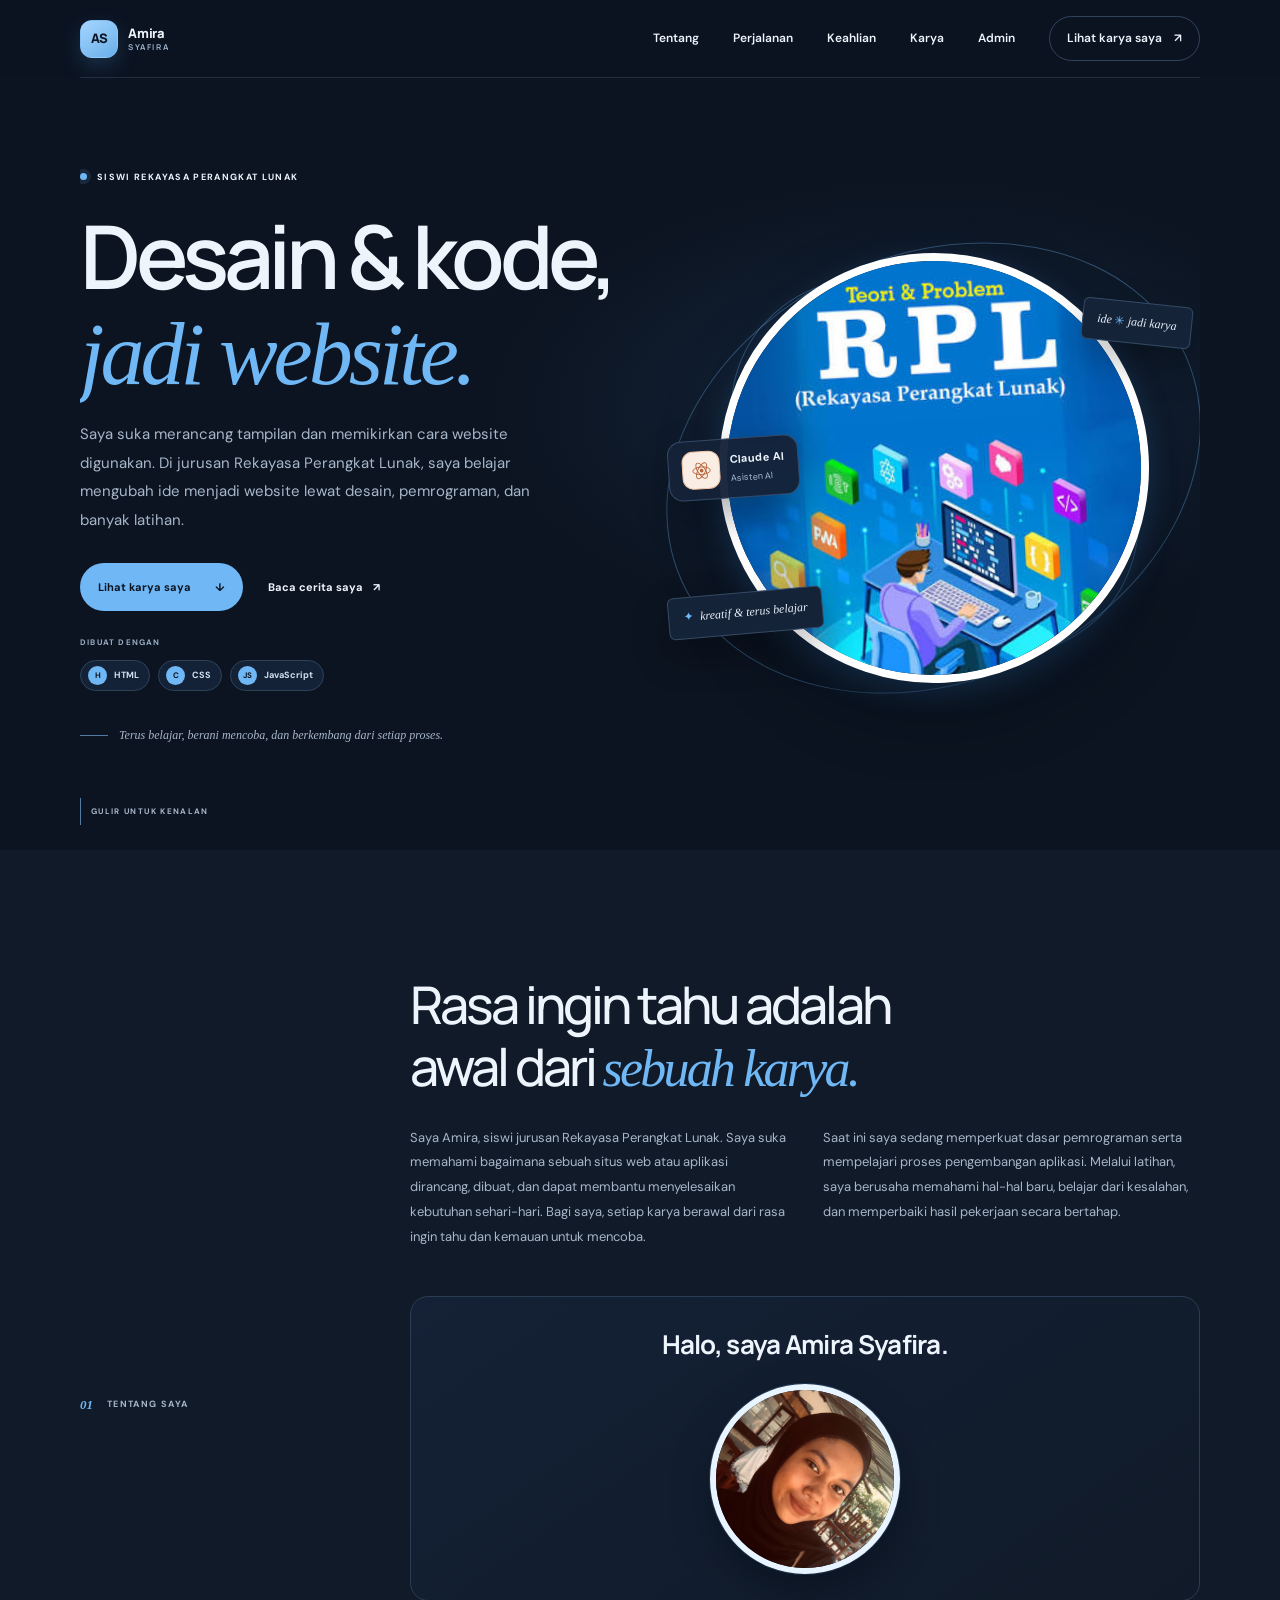
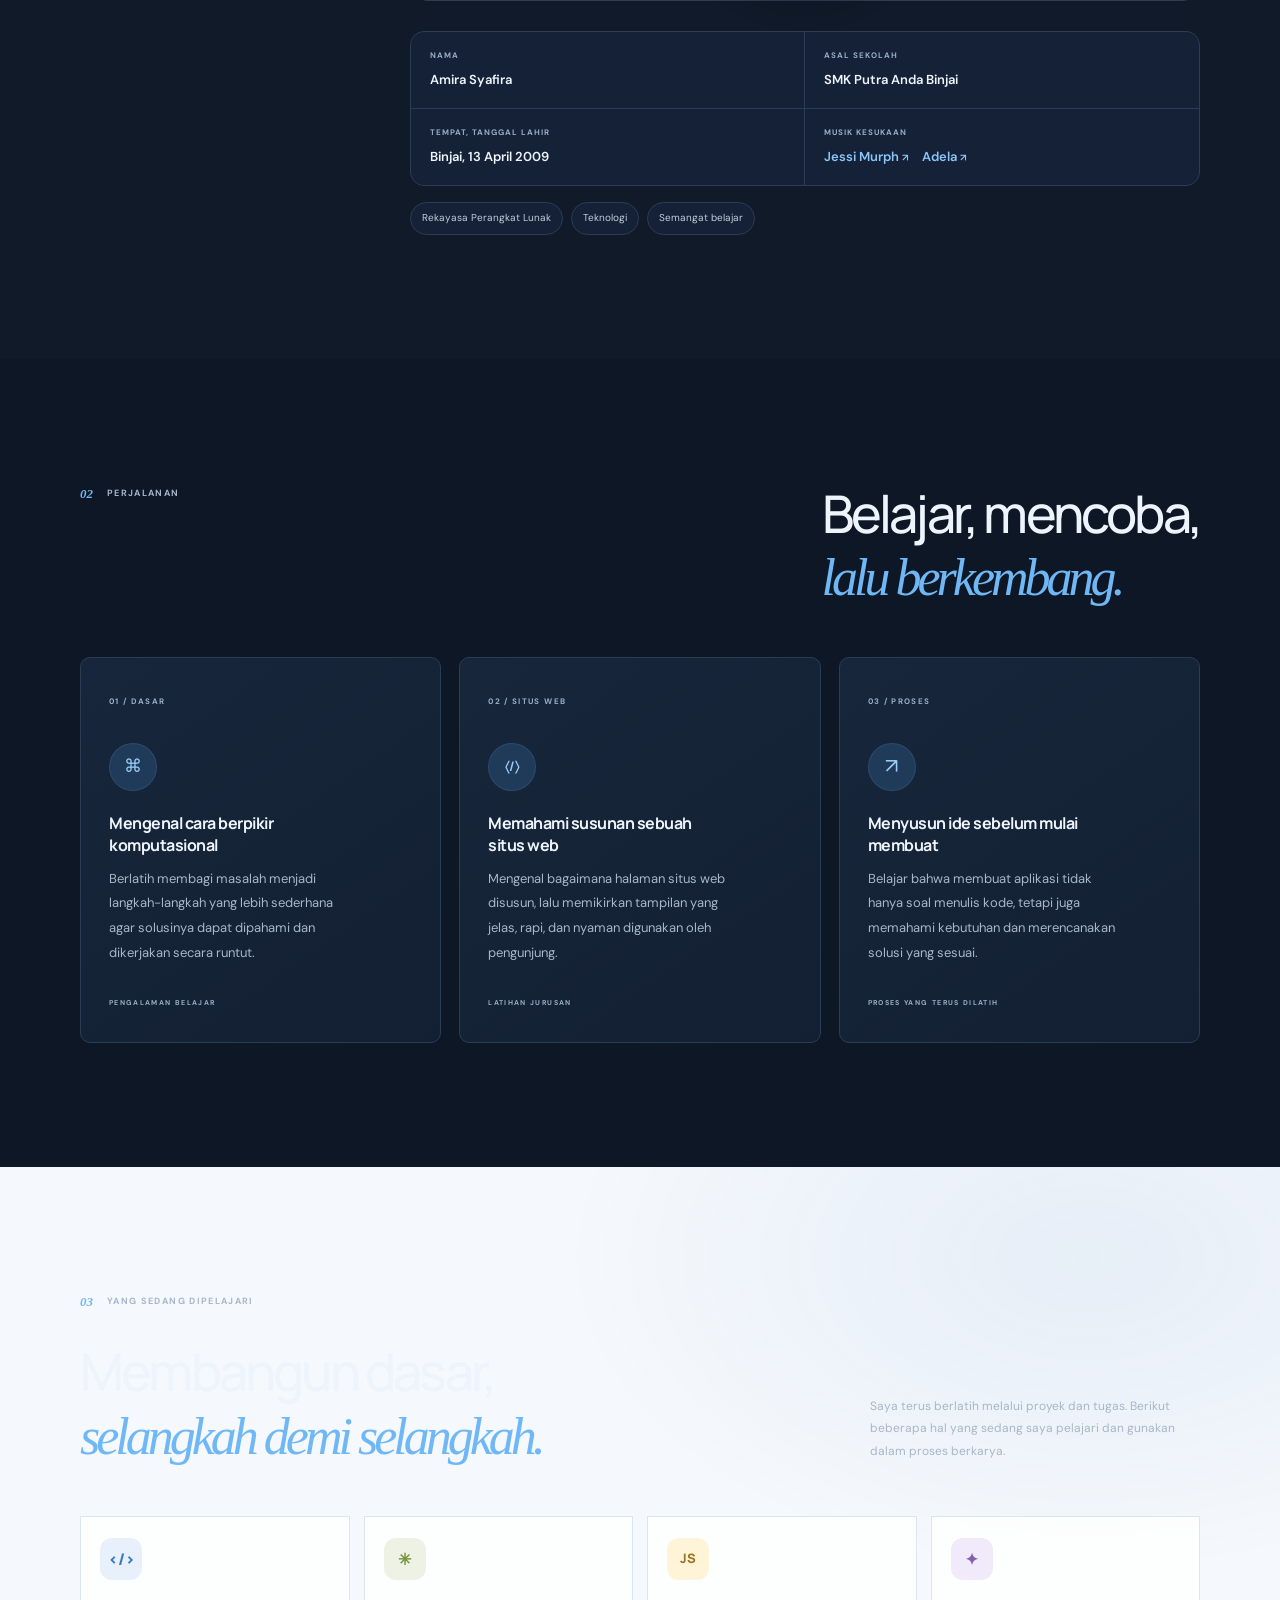
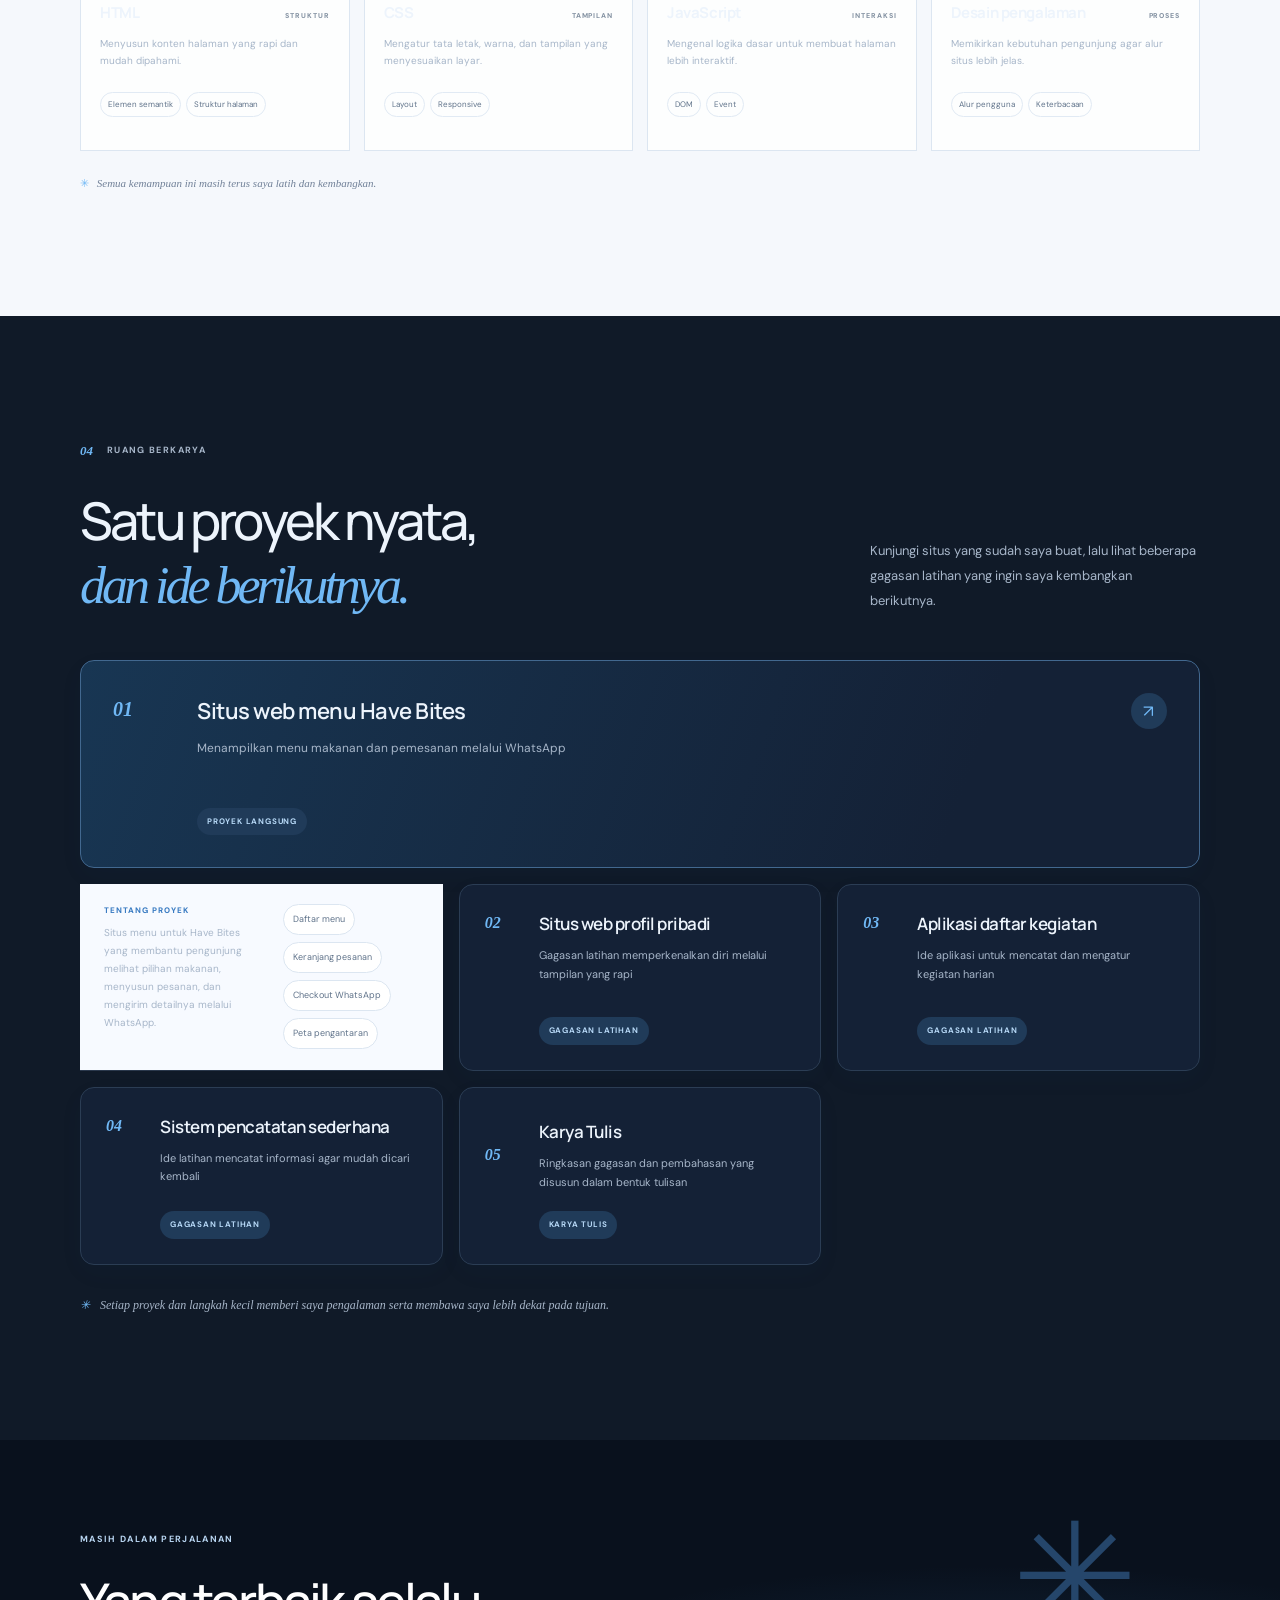
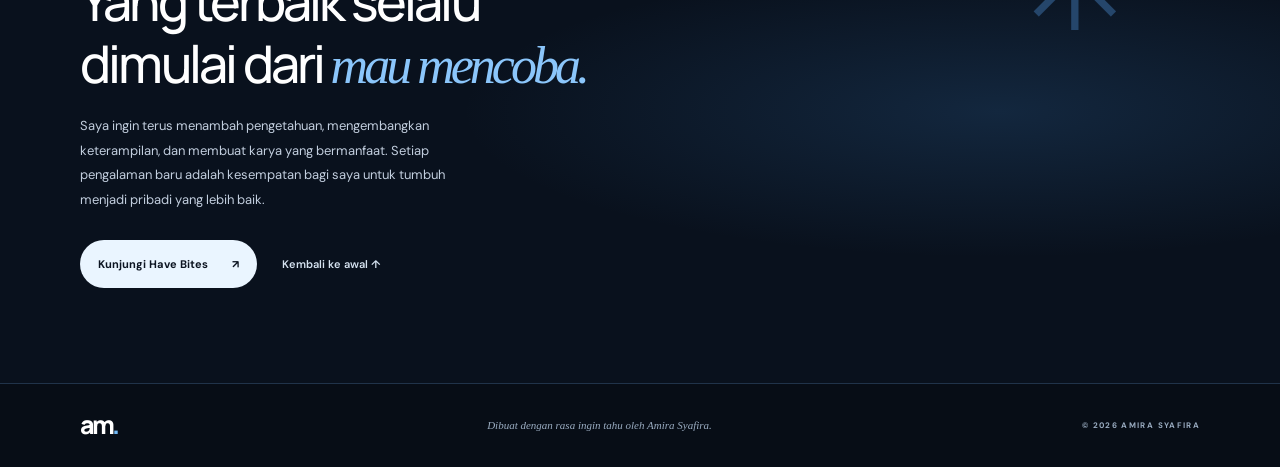
==== portopolio mirea/index.html @ 89eee774 "Add files via upload" ====
<!doctype html>
<html lang="id">
  <head>
    <meta charset="UTF-8" />
    <meta name="viewport" content="width=device-width, initial-scale=1.0" />
    <meta
      name="description"
      content="Portofolio Amira Syafira, siswi Rekayasa Perangkat Lunak yang tertarik mempelajari pembuatan situs web dan aplikasi."
    />
    <title>Amira Syafira — Portofolio RPL</title>
    <link rel="preconnect" href="https://fonts.googleapis.com" />
    <link rel="preconnect" href="https://fonts.gstatic.com" crossorigin />
    <link
      href="https://fonts.googleapis.com/css2?family=DM+Sans:wght@400;500;600;700&family=Manrope:wght@400;500;600;700;800&display=swap"
      rel="stylesheet"
    />
    <link rel="stylesheet" href="style.css" />
    <script src="script.js" defer></script>
  </head>
  <body>
    <a class="skip-link" href="#konten">Lewati ke konten utama</a>
    <header class="site-header">
      <nav class="nav container" aria-label="Navigasi utama">
        <a class="brand" href="#beranda" aria-label="Amira Syafira, kembali ke beranda">
          <span class="brand-mark" aria-hidden="true">AS</span>
          <span class="brand-copy">
            <strong>Amira</strong>
            <small>SYAFIRA</small>
          </span>
        </a>
        <button
          class="menu-toggle"
          type="button"
          aria-label="Buka menu"
          aria-expanded="false"
          aria-controls="nav-links"
        >
          <span></span>
          <span></span>
        </button>
        <div class="nav-links" id="nav-links">
          <a href="#tentang">Tentang</a>
          <a href="#perjalanan">Perjalanan</a>
          <a href="#keahlian">Keahlian</a>
          <a href="#karya">Karya</a>
          <a href="login.html">Admin</a>
          <a class="nav-cta" href="#karya">Lihat karya saya <span>↗</span></a>
        </div>
      </nav>
    </header>

    <main id="konten">
      <section class="hero container" id="beranda">
        <div class="hero-copy">
          <p class="eyebrow"><span class="status-dot"></span> SISWI REKAYASA PERANGKAT LUNAK</p>
          <h1>Desain &amp; kode,<br /><span>jadi website.</span></h1>
          <p class="hero-description">
            Saya suka merancang tampilan dan memikirkan cara website digunakan.
            Di jurusan Rekayasa Perangkat Lunak, saya belajar mengubah ide
            menjadi website lewat desain, pemrograman, dan banyak latihan.
          </p>
          <div class="hero-actions">
            <a class="button button-dark" href="#karya">Lihat karya saya <span>↓</span></a>
            <a class="text-link" href="#tentang">Baca cerita saya <span>↗</span></a>
          </div>
          <div class="tech-stack" aria-label="Teknologi yang digunakan pada portofolio ini">
            <span class="stack-label">DIBUAT DENGAN</span>
            <span class="tech-chip"><b>H</b> HTML</span>
            <span class="tech-chip"><b>C</b> CSS</span>
            <span class="tech-chip"><b>JS</b> JavaScript</span>
          </div>
          <div class="hero-note">
            <span class="note-line"></span>
            <span>Terus belajar, berani mencoba, dan berkembang dari setiap proses.</span>
          </div>
        </div>
        <div class="hero-art">
          <div class="photo-orbit orbit-one"></div>
          <div class="photo-orbit orbit-two"></div>
          <img
            class="hero-photo"
            src="assets/portfolio-logo.jpeg"
            alt="Logo pilihan untuk ilustrasi portofolio"
            width="600"
            height="600"
            fetchpriority="high"
            decoding="async"
          />
          <div class="art-sticker sticker-top">ide <span>✳</span> jadi karya</div>
          <div class="art-sticker sticker-bottom"><span class="sparkle">✦</span> kreatif &amp; terus belajar</div>
          <div class="claude-card" role="img" aria-label="Kartu visual orisinal bertema Claude AI">
            <span class="claude-card-icon" aria-hidden="true">
              <svg viewBox="0 0 40 40" fill="none">
                <ellipse cx="20" cy="20" rx="14" ry="6" stroke="currentColor" stroke-width="1.5" />
                <ellipse cx="20" cy="20" rx="14" ry="6" stroke="currentColor" stroke-width="1.5" transform="rotate(60 20 20)" />
                <ellipse cx="20" cy="20" rx="14" ry="6" stroke="currentColor" stroke-width="1.5" transform="rotate(120 20 20)" />
                <circle cx="20" cy="20" r="3" fill="currentColor" />
              </svg>
            </span>
            <span class="claude-card-copy">
              <strong>Claude AI</strong>
              <small>Asisten AI</small>
            </span>
          </div>
        </div>
        <a class="scroll-hint" href="#tentang"><span></span> GULIR UNTUK KENALAN</a>
      </section>

      <section class="about section" id="tentang">
        <div class="container about-grid">
          <div class="section-label">
            <span class="section-number">01</span>
            <span>TENTANG SAYA</span>
          </div>
          <div class="about-content">
            <h2>Rasa ingin tahu adalah<br />awal dari <span>sebuah karya.</span></h2>
            <div class="about-columns">
              <p>
                Saya Amira, siswi jurusan Rekayasa Perangkat Lunak. Saya suka
                memahami bagaimana sebuah situs web atau aplikasi dirancang,
                dibuat, dan dapat membantu menyelesaikan kebutuhan sehari-hari.
                Bagi saya, setiap karya berawal dari rasa ingin tahu dan
                kemauan untuk mencoba.
              </p>
              <p>
                Saat ini saya sedang memperkuat dasar pemrograman serta
                mempelajari proses pengembangan aplikasi. Melalui latihan,
                saya berusaha memahami hal-hal baru, belajar dari kesalahan,
                dan memperbaiki hasil pekerjaan secara bertahap.
              </p>
            </div>
            <div class="profile-portrait">
              <p class="profile-greeting">Halo, saya Amira Syafira.</p>
              <img
                class="profile-photo"
                src="assets/amira-photo.jpeg"
                alt="Foto Amira Syafira"
                width="240"
                height="240"
                loading="lazy"
                decoding="async"
              />
            </div>
            <dl class="profile-details" aria-label="Informasi pribadi">
              <div class="profile-detail">
                <dt>Nama</dt>
                <dd>Amira Syafira</dd>
              </div>
              <div class="profile-detail">
                <dt>Asal sekolah</dt>
                <dd>SMK Putra Anda Binjai</dd>
              </div>
              <div class="profile-detail">
                <dt>Tempat, tanggal lahir</dt>
                <dd>Binjai, 13 April 2009</dd>
              </div>
              <div class="profile-detail">
                <dt>Musik kesukaan</dt>
                <dd class="favorite-artists">
                  <a href="https://open.spotify.com/search/Jessi%20Murph" target="_blank" rel="noopener noreferrer">Jessi Murph <span>↗</span></a>
                  <a href="https://open.spotify.com/search/Adela" target="_blank" rel="noopener noreferrer">Adela <span>↗</span></a>
                </dd>
              </div>
            </dl>
            <div class="about-tags">
              <span>Rekayasa Perangkat Lunak</span><span>Teknologi</span><span>Semangat belajar</span>
            </div>
          </div>
        </div>
      </section>

      <section class="journey section" id="perjalanan">
        <div class="container">
          <div class="section-heading">
            <div class="section-label">
              <span class="section-number">02</span>
              <span>PERJALANAN</span>
            </div>
            <h2>Belajar, mencoba,<br /><span>lalu berkembang.</span></h2>
          </div>
          <div class="journey-grid">
            <article class="journey-card">
              <span class="card-index">01 / DASAR</span>
              <div class="journey-icon">⌘</div>
              <h3>Mengenal cara berpikir komputasional</h3>
              <p>
                Berlatih membagi masalah menjadi langkah-langkah yang lebih
                sederhana agar solusinya dapat dipahami dan dikerjakan secara
                runtut.
              </p>
              <span class="card-caption">PENGALAMAN BELAJAR</span>
            </article>
            <article class="journey-card">
              <span class="card-index">02 / SITUS WEB</span>
              <div class="journey-icon icon-web">〈/〉</div>
              <h3>Memahami susunan sebuah situs web</h3>
              <p>
                Mengenal bagaimana halaman situs web disusun, lalu memikirkan
                tampilan yang jelas, rapi, dan nyaman digunakan oleh pengunjung.
              </p>
              <span class="card-caption">LATIHAN JURUSAN</span>
            </article>
            <article class="journey-card">
              <span class="card-index">03 / PROSES</span>
              <div class="journey-icon icon-process">↗</div>
              <h3>Menyusun ide sebelum mulai membuat</h3>
              <p>
                Belajar bahwa membuat aplikasi tidak hanya soal menulis kode,
                tetapi juga memahami kebutuhan dan merencanakan solusi yang
                sesuai.
              </p>
              <span class="card-caption">PROSES YANG TERUS DILATIH</span>
            </article>
          </div>
        </div>
      </section>

      <section class="skills section" id="keahlian">
        <div class="container">
          <div class="section-heading skills-heading">
            <div>
              <div class="section-label">
                <span class="section-number">03</span>
                <span>YANG SEDANG DIPELAJARI</span>
              </div>
              <h2>Membangun dasar,<br /><span>selangkah demi selangkah.</span></h2>
            </div>
            <p class="skills-intro">
              Saya terus berlatih melalui proyek dan tugas. Berikut beberapa
              hal yang sedang saya pelajari dan gunakan dalam proses berkarya.
            </p>
          </div>
          <div class="skills-grid">
            <article class="skill-card">
              <span class="skill-icon" aria-hidden="true">&lt;/&gt;</span>
              <div class="skill-card-head"><h3>HTML</h3><span>STRUKTUR</span></div>
              <p>Menyusun konten halaman yang rapi dan mudah dipahami.</p>
              <div class="skill-tags"><span>Elemen semantik</span><span>Struktur halaman</span></div>
            </article>
            <article class="skill-card">
              <span class="skill-icon skill-icon-style" aria-hidden="true">✳</span>
              <div class="skill-card-head"><h3>CSS</h3><span>TAMPILAN</span></div>
              <p>Mengatur tata letak, warna, dan tampilan yang menyesuaikan layar.</p>
              <div class="skill-tags"><span>Layout</span><span>Responsive</span></div>
            </article>
            <article class="skill-card">
              <span class="skill-icon skill-icon-js" aria-hidden="true">JS</span>
              <div class="skill-card-head"><h3>JavaScript</h3><span>INTERAKSI</span></div>
              <p>Mengenal logika dasar untuk membuat halaman lebih interaktif.</p>
              <div class="skill-tags"><span>DOM</span><span>Event</span></div>
            </article>
            <article class="skill-card">
              <span class="skill-icon skill-icon-idea" aria-hidden="true">✦</span>
              <div class="skill-card-head"><h3>Desain pengalaman</h3><span>PROSES</span></div>
              <p>Memikirkan kebutuhan pengunjung agar alur situs lebih jelas.</p>
              <div class="skill-tags"><span>Alur pengguna</span><span>Keterbacaan</span></div>
            </article>
          </div>
          <p class="skills-note"><span aria-hidden="true">✳</span> Semua kemampuan ini masih terus saya latih dan kembangkan.</p>
        </div>
      </section>

      <section class="work section" id="karya">
        <div class="container">
          <div class="work-heading">
            <div>
              <div class="section-label">
                <span class="section-number">04</span>
                <span>RUANG BERKARYA</span>
              </div>
              <h2>Satu proyek nyata,<br /><span>dan ide berikutnya.</span></h2>
            </div>
            <p>
              Kunjungi situs yang sudah saya buat, lalu lihat beberapa gagasan
              latihan yang ingin saya kembangkan berikutnya.
            </p>
          </div>
          <div class="project-list">
            <a
              class="project-row project-row-featured"
              href="https://makanan-4qh.pages.dev/"
              target="_blank"
              rel="noopener noreferrer"
              aria-label="Kunjungi situs web menu Have Bites"
            >
              <span class="project-number">01</span>
              <div class="project-name">
                <h3>Situs web menu Have Bites</h3>
                <p>Menampilkan menu makanan dan pemesanan melalui WhatsApp</p>
              </div>
              <span class="project-type">PROYEK LANGSUNG</span>
              <span class="project-arrow" aria-hidden="true">↗</span>
            </a>
            <div class="project-details">
              <div>
                <p class="project-details-label">TENTANG PROYEK</p>
                <p>Situs menu untuk Have Bites yang membantu pengunjung melihat pilihan makanan, menyusun pesanan, dan mengirim detailnya melalui WhatsApp.</p>
              </div>
              <div class="project-features" aria-label="Fitur proyek">
                <span>Daftar menu</span><span>Keranjang pesanan</span><span>Checkout WhatsApp</span><span>Peta pengantaran</span>
              </div>
            </div>
            <article class="project-row">
              <span class="project-number">02</span>
              <div class="project-name">
                <h3>Situs web profil pribadi</h3>
                <p>Gagasan latihan memperkenalkan diri melalui tampilan yang rapi</p>
              </div>
              <span class="project-type">GAGASAN LATIHAN</span>
              <span class="project-arrow" aria-hidden="true"></span>
            </article>
            <article class="project-row">
              <span class="project-number">03</span>
              <div class="project-name">
                <h3>Aplikasi daftar kegiatan</h3>
                <p>Ide aplikasi untuk mencatat dan mengatur kegiatan harian</p>
              </div>
              <span class="project-type">GAGASAN LATIHAN</span>
              <span class="project-arrow" aria-hidden="true"></span>
            </article>
            <article class="project-row">
              <span class="project-number">04</span>
              <div class="project-name">
                <h3>Sistem pencatatan sederhana</h3>
                <p>Ide latihan mencatat informasi agar mudah dicari kembali</p>
              </div>
              <span class="project-type">GAGASAN LATIHAN</span>
              <span class="project-arrow" aria-hidden="true"></span>
            </article>
            <article class="project-row karya-tulis-row" id="karya-tulis">
              <span class="project-number">05</span>
              <div class="project-name">
                <h3>Karya Tulis</h3>
                <p id="karya-tulis-summary">Ringkasan gagasan dan pembahasan yang disusun dalam bentuk tulisan</p>
              </div>
              <span class="project-type">KARYA TULIS</span>
              <button class="project-arrow karya-tulis-open" type="button" aria-label="Baca karya tulis">↗</button>
            </article>
          </div>
          <p class="work-footnote"><span>✳</span> Setiap proyek dan langkah kecil memberi saya pengalaman serta membawa saya lebih dekat pada tujuan.</p>
        </div>
      </section>

      <section class="closing">
        <div class="container closing-content">
          <p class="eyebrow">MASIH DALAM PERJALANAN</p>
          <h2>Yang terbaik selalu<br />dimulai dari <span>mau mencoba.</span></h2>
          <p>
            Saya ingin terus menambah pengetahuan, mengembangkan keterampilan,
            dan membuat karya yang bermanfaat. Setiap pengalaman baru adalah
            kesempatan bagi saya untuk tumbuh menjadi pribadi yang lebih baik.
          </p>
          <div class="closing-actions">
            <a
              class="button button-light"
              href="https://makanan-4qh.pages.dev/"
              target="_blank"
              rel="noopener noreferrer"
            >Kunjungi Have Bites <span>↗</span></a>
            <a class="closing-top-link" href="#beranda">Kembali ke awal ↑</a>
          </div>
          <div class="closing-decoration">✳</div>
        </div>
      </section>
    </main>

    <footer class="footer">
      <div class="container footer-content">
        <a class="brand" href="#beranda">am<span>.</span></a>
        <p>Dibuat dengan rasa ingin tahu oleh Amira Syafira.</p>
        <span>© <span id="year"></span> AMIRA SYAFIRA</span>
      </div>
    </footer>
    <dialog class="writing-public-dialog" id="writing-public-dialog">
      <article class="writing-public-content">
        <button type="button" class="writing-public-close" id="writing-public-close" aria-label="Tutup">×</button>
        <p class="eyebrow">KARYA TULIS</p>
        <h2 id="writing-public-title">Karya Tulis</h2>
        <div id="writing-public-body"></div>
      </article>
    </dialog>
  </body>
</html>
---- portopolio mirea/style.css ----
:root {
  color-scheme: light;
  --ink: #17263d;
  --muted: #64758c;
  --paper: #f7faff;
  --white: #ffffff;
  --blue: #397bc2;
  --line: #dce6f1;
  --serif: Georgia, "Times New Roman", serif;
  --sans: "DM Sans", sans-serif;
  --display: "Manrope", sans-serif;
}

* {
  box-sizing: border-box;
}

html {
  scroll-behavior: smooth;
}

body {
  margin: 0;
  color: var(--ink);
  background: var(--paper);
  font-family: var(--sans);
  -webkit-font-smoothing: antialiased;
}

a {
  color: inherit;
  text-decoration: none;
}

.container {
  width: min(1120px, calc(100% - 64px));
  margin: 0 auto;
}

.site-header {
  position: absolute;
  z-index: 5;
  top: 0;
  right: 0;
  left: 0;
}

.nav {
  display: flex;
  height: 88px;
  align-items: center;
  justify-content: space-between;
  border-bottom: 1px solid rgb(32 35 31 / 9%);
}

.brand {
  font-family: var(--display);
  font-size: 30px;
  font-weight: 800;
  letter-spacing: -3px;
}

.brand span {
  color: #7a9e33;
}

.nav-links {
  display: flex;
  align-items: center;
  gap: 38px;
  font-size: 12px;
  font-weight: 600;
}

.nav-links > a:not(.nav-cta) {
  transition: color 180ms ease;
}

.nav-links > a:not(.nav-cta):hover,
.text-link:hover {
  color: #688a28;
}

.nav-cta {
  padding: 12px 17px;
  border: 1px solid #d9dcd4;
  border-radius: 3px;
}

.nav-cta span {
  margin-left: 9px;
}

.menu-toggle {
  display: none;
}

.hero {
  position: relative;
  display: grid;
  overflow: clip;
  min-height: 730px;
  grid-template-columns: 1.05fr 0.95fr;
  align-items: center;
  padding-top: 85px;
}

.hero-copy {
  position: relative;
  z-index: 1;
  padding: 22px 0 42px;
}

.eyebrow,
.section-label,
.card-index,
.card-caption,
.project-number,
.project-type,
.scroll-hint,
.footer-content > span {
  font-size: 9px;
  font-weight: 700;
  letter-spacing: 1.35px;
}

.eyebrow {
  display: flex;
  align-items: center;
  gap: 10px;
}

.status-dot {
  width: 7px;
  height: 7px;
  border-radius: 50%;
  background: #81a53e;
  box-shadow: 0 0 0 4px #e8efd9;
}

h1,
h2,
h3,
p {
  margin-top: 0;
}

.hero h1 {
  margin: 24px 0 18px;
  font-family: var(--display);
  font-size: clamp(52px, 6.7vw, 84px);
  font-weight: 600;
  letter-spacing: -6px;
  line-height: 1.04;
}

.hero h1 span,
.section-heading h2 span,
.work-heading h2 span,
.closing h2 span {
  color: #809e42;
  font-family: var(--serif);
  font-weight: 400;
  font-style: italic;
  letter-spacing: -4px;
}

.hero-description {
  max-width: 430px;
  color: var(--muted);
  font-size: 14px;
  line-height: 1.9;
}

.hero-actions {
  display: flex;
  align-items: center;
  gap: 25px;
  margin-top: 29px;
}

.button {
  display: inline-flex;
  min-height: 48px;
  align-items: center;
  justify-content: center;
  gap: 24px;
  padding: 0 18px;
  border-radius: 3px;
  font-size: 11px;
  font-weight: 700;
  transition: transform 180ms ease, background 180ms ease;
}

.button:hover {
  transform: translateY(-2px);
}

.button-dark {
  color: var(--white);
  background: var(--ink);
}

.button-dark:hover {
  background: #3b4431;
}

.text-link {
  font-size: 11px;
  font-weight: 700;
  transition: color 180ms ease;
}

.text-link span {
  margin-left: 7px;
}

.hero-note {
  display: flex;
  align-items: center;
  gap: 11px;
  margin-top: 64px;
  color: #83877e;
  font-family: var(--serif);
  font-size: 12px;
  font-style: italic;
}

.note-line {
  width: 28px;
  height: 1px;
  background: #a7b67c;
}

.hero-art {
  position: relative;
  display: grid;
  min-height: 470px;
  place-items: center;
  isolation: isolate;
}

.hero-photo {
  position: relative;
  z-index: 0;
  width: min(100%, 430px);
  height: auto;
  aspect-ratio: 1;
  border: 8px solid #fff;
  border-radius: 50%;
  object-fit: cover;
  object-position: center 10%;
  box-shadow: 0 30px 64px rgb(3 10 18 / 42%), 0 10px 28px rgb(58 126 194 / 34%);
  rotate: -3deg;
  animation: photo-float 6s ease-in-out infinite;
}

.hero-art::before {
  position: absolute;
  z-index: -2;
  width: min(78%, 400px);
  aspect-ratio: 1;
  border-radius: 50%;
  background: radial-gradient(circle, rgb(72 137 207 / 17%), rgb(72 137 207 / 3%) 65%, transparent 72%);
  content: "";
  filter: blur(8px);
}

.photo-orbit {
  position: absolute;
  z-index: -1;
  width: 104%;
  height: 91%;
  border: 1px solid rgb(74 133 194 / 35%);
  border-radius: 50%;
  transform: rotate(-24deg);
  animation: orbit-drift 36s linear infinite;
}

.orbit-two {
  width: 84%;
  height: 72%;
  transform: rotate(38deg);
  animation-direction: reverse;
}

.art-sticker {
  position: absolute;
  padding: 10px 14px;
  border: 1px solid #e3e5dc;
  border-radius: 3px;
  background: #fff;
  box-shadow: 0 8px 26px rgb(34 42 23 / 6%);
  font-family: var(--serif);
  font-size: 12px;
  font-style: italic;
}

.sticker-top {
  top: 69px;
  right: 8px;
  transform: rotate(6deg);
  animation: label-bob 5s ease-in-out infinite;
}

.sticker-top span {
  color: #86a84e;
  font-style: normal;
}

.sticker-bottom {
  bottom: 69px;
  left: 0;
  transform: rotate(-5deg);
  animation: label-bob 5s ease-in-out -2.5s infinite;
}

.sparkle {
  margin-right: 4px;
  color: #91aa63;
  font-style: normal;
}

.scroll-hint {
  position: absolute;
  bottom: 25px;
  left: 0;
  display: flex;
  align-items: center;
  gap: 10px;
  color: #92968d;
  font-size: 8px;
}

.scroll-hint span {
  width: 1px;
  height: 27px;
  background: #aab786;
}

.section {
  padding: 112px 0;
}

.about {
  background: #fff;
}

.about-grid {
  display: grid;
  grid-template-columns: 0.72fr 2fr;
  gap: 45px;
}

.section-label {
  display: flex;
  align-items: center;
  gap: 12px;
  color: #656a60;
}

.section-number {
  color: #8ca75a;
  font-family: var(--serif);
  font-size: 13px;
  font-style: italic;
  letter-spacing: 0;
}

.about-content h2,
.section-heading h2,
.work-heading h2,
.closing h2 {
  margin-bottom: 25px;
  font-family: var(--display);
  font-size: clamp(32px, 4vw, 47px);
  font-weight: 500;
  letter-spacing: -2.6px;
  line-height: 1.2;
}

.about-content h2 span {
  color: #809e42;
  font-family: var(--serif);
  font-weight: 400;
  font-style: italic;
}

.about-columns {
  display: grid;
  grid-template-columns: 1fr 1fr;
  gap: 28px;
}

.about-columns p,
.journey-card p,
.work-heading > p,
.closing-content > p:not(.eyebrow) {
  color: var(--muted);
  font-size: 12px;
  line-height: 1.9;
}

.about-tags {
  display: flex;
  flex-wrap: wrap;
  gap: 8px;
  margin-top: 16px;
}

.about-tags span {
  padding: 7px 11px;
  border: 1px solid #e4e7de;
  border-radius: 30px;
  color: #656a60;
  font-size: 9px;
}

.journey {
  background: #f1f3eb;
}

.section-heading {
  display: flex;
  align-items: flex-start;
  justify-content: space-between;
  margin-bottom: 48px;
}

.section-heading .section-label {
  margin-bottom: 29px;
}

.section-heading h2,
.work-heading h2 {
  margin-bottom: 0;
}

.journey-grid {
  display: grid;
  grid-template-columns: repeat(3, 1fr);
  gap: 16px;
}

.journey-card {
  position: relative;
  min-height: 280px;
  padding: 25px 24px;
  border: 1px solid #e1e5d9;
  background: rgb(255 255 255 / 54%);
}

.card-index {
  color: #92978d;
  font-size: 8px;
}

.journey-icon {
  display: grid;
  width: 42px;
  height: 42px;
  margin: 27px 0 21px;
  place-items: center;
  border-radius: 50%;
  background: #e5edda;
  color: #617c34;
  font-size: 18px;
}

.icon-web {
  font-family: var(--display);
  font-size: 13px;
  font-weight: 700;
}

.icon-process {
  font-size: 21px;
}

.journey-card h3 {
  max-width: 230px;
  margin-bottom: 10px;
  font-family: var(--display);
  font-size: 15px;
  font-weight: 700;
  letter-spacing: -0.5px;
  line-height: 1.4;
}

.journey-card p {
  max-width: 250px;
  margin-bottom: 22px;
  font-size: 11px;
}

.card-caption {
  color: #899274;
  font-size: 7px;
}

.work {
  background: #fff;
}

.work-heading {
  display: flex;
  align-items: flex-end;
  justify-content: space-between;
  margin-bottom: 43px;
}

.work-heading .section-label {
  margin-bottom: 29px;
}

.work-heading > p {
  max-width: 290px;
  margin-bottom: 4px;
  font-size: 11px;
}

.project-list {
  border-top: 1px solid var(--line);
}

.project-row {
  display: grid;
  min-height: 104px;
  grid-template-columns: 0.35fr 2fr 0.75fr 30px;
  align-items: center;
  border-bottom: 1px solid var(--line);
  transition: transform 180ms ease, border-color 180ms ease, background 180ms ease, box-shadow 180ms ease;
}

.project-row:hover {
  background: #fafbf7;
}

.project-number {
  color: #92a66b;
  font-family: var(--serif);
  font-size: 13px;
  font-style: italic;
  letter-spacing: 0;
}

.project-name h3 {
  margin-bottom: 5px;
  font-family: var(--display);
  font-size: 17px;
  font-weight: 600;
  letter-spacing: -0.5px;
}

.project-name p {
  margin-bottom: 0;
  color: #8a8e85;
  font-size: 10px;
}

.project-type {
  color: #8a8e85;
  font-size: 8px;
}

.project-arrow {
  color: #829e4b;
  font-size: 17px;
}

.work-footnote {
  margin: 30px 0 0;
  color: #777d71;
  font-family: var(--serif);
  font-size: 12px;
  font-style: italic;
}

.work-footnote span {
  margin-right: 7px;
  color: #8da655;
}

.closing {
  overflow: hidden;
  background: #242820;
  color: #fff;
}

.closing-content {
  position: relative;
  padding-top: 92px;
  padding-bottom: 95px;
}

.closing .eyebrow {
  color: #c5d3ab;
}

.closing h2 {
  margin: 24px 0 16px;
  font-size: clamp(37px, 5vw, 58px);
  letter-spacing: -3px;
}

.closing h2 span {
  color: var(--blue);
}

.closing-content > p:not(.eyebrow) {
  max-width: 410px;
  margin-bottom: 27px;
  color: #c1c5ba;
}

.button-light {
  color: var(--ink);
  background: var(--blue);
}

.button-light:hover {
  background: #d9f6a0;
}

.closing-decoration {
  position: absolute;
  top: 64px;
  right: 62px;
  color: #687151;
  font-size: 150px;
  line-height: 1;
}

.footer {
  background: #1d201a;
  color: #c6c9c0;
}

.footer-content {
  display: flex;
  min-height: 83px;
  align-items: center;
  justify-content: space-between;
}

.footer .brand {
  color: #fff;
  font-size: 25px;
}

.footer-content p {
  margin: 0;
  color: #92978c;
  font-family: var(--serif);
  font-size: 11px;
  font-style: italic;
}

.footer-content > span {
  color: #92978c;
  font-size: 8px;
}

@media (max-width: 800px) {
  .container {
    width: min(100% - 40px, 620px);
  }

  .nav {
    height: 75px;
  }

  .menu-toggle {
    display: grid;
    width: 42px;
    height: 42px;
    align-content: center;
    justify-items: center;
    gap: 6px;
    border: 1px solid #d9dcd4;
    border-radius: 3px;
    background: transparent;
  }

  .menu-toggle span {
    width: 16px;
    height: 1px;
    background: var(--ink);
    transition: transform 180ms ease;
  }

  .menu-toggle[aria-expanded="true"] span:first-child {
    transform: translateY(3.5px) rotate(45deg);
  }

  .menu-toggle[aria-expanded="true"] span:last-child {
    transform: translateY(-3.5px) rotate(-45deg);
  }

  .nav-links {
    position: absolute;
    top: 66px;
    right: 20px;
    left: 20px;
    display: none;
    align-items: stretch;
    gap: 0;
    padding: 10px 18px;
    border: 1px solid var(--line);
    background: #fff;
    box-shadow: 0 14px 35px rgb(32 35 31 / 8%);
  }

  .nav-links.is-open {
    display: flex;
    flex-direction: column;
  }

  .nav-links > a:not(.nav-cta) {
    padding: 13px 0;
    border-bottom: 1px solid #eff0ec;
  }

  .nav-cta {
    align-self: flex-start;
    margin: 12px 0 5px;
  }

  .hero {
    min-height: auto;
    grid-template-columns: 1fr;
    padding-top: 145px;
    padding-bottom: 90px;
  }

  .hero-copy {
    padding-bottom: 0;
  }

  .hero h1 {
    font-size: clamp(55px, 12vw, 76px);
    letter-spacing: -4px;
  }

  .hero-art {
    min-height: 400px;
    margin-top: 13px;
  }

  .sticker-top {
    right: 4px;
  }

  .sticker-bottom {
    left: 0;
  }

  .scroll-hint {
    bottom: 20px;
  }

  .section {
    padding: 80px 0;
  }

  .about-grid {
    grid-template-columns: 1fr;
    gap: 29px;
  }

  .section-heading {
    display: block;
  }

  .journey-grid {
    grid-template-columns: 1fr;
  }

  .journey-card {
    min-height: 245px;
  }

  .journey-icon {
    margin-top: 19px;
  }

  .work-heading {
    display: block;
  }

  .work-heading > p {
    margin-top: 20px;
  }

  .project-row {
    grid-template-columns: 32px 1fr 25px;
    gap: 9px;
    padding: 15px 0;
  }

  .project-type {
    display: none;
  }

  .project-name h3 {
    font-size: 15px;
  }

  .closing-content {
    padding-top: 75px;
    padding-bottom: 78px;
  }

  .closing-decoration {
    top: 45px;
    right: 20px;
    font-size: 90px;
    opacity: 0.5;
  }

  .footer-content {
    min-height: 110px;
    flex-wrap: wrap;
    justify-content: space-between;
    padding-top: 18px;
    padding-bottom: 18px;
  }

  .footer-content p {
    order: 3;
    width: 100%;
  }
}

@media (max-width: 480px) {
  .container {
    width: calc(100% - 36px);
  }

  .hero {
    padding-top: 128px;
  }

  .hero h1 {
    font-size: clamp(44px, 14vw, 52px);
  }

  .hero-description {
    font-size: 13px;
  }

  .hero-art {
    min-height: 330px;
    transform: scale(0.86);
    transform-origin: center;
  }

  .about-columns {
    grid-template-columns: 1fr;
    gap: 3px;
  }

  .about-content h2,
  .section-heading h2,
  .work-heading h2 {
    font-size: 34px;
  }

  .closing h2 {
    font-size: 41px;
  }
}

@media (prefers-reduced-motion: reduce) {
  *,
  *::before,
  *::after {
    scroll-behavior: auto !important;
    transition-duration: 0.01ms !important;
  }
}

.nav {
  border-bottom-color: rgb(35 77 124 / 12%);
}

.brand span,
.hero h1 span,
.section-heading h2 span,
.work-heading h2 span,
.about-content h2 span {
  color: #397bc2;
}

.nav-links > a:not(.nav-cta):hover,
.text-link:hover {
  color: var(--blue);
}

.nav-cta {
  border-color: #d3e2f1;
}

.status-dot {
  background: #4388d0;
  box-shadow: 0 0 0 4px #e4effa;
}

.button-dark {
  color: #fff;
  background: var(--blue);
}

.button-dark:hover {
  background: #2867a7;
}

.hero-note {
  color: #74839a;
}

.note-line,
.scroll-hint span {
  background: #79a4d1;
}

.art-sticker {
  border-color: #d7e5f3;
  background: #fff;
  box-shadow: 0 16px 38px rgb(31 79 126 / 12%);
}

.sticker-top span,
.sparkle {
  color: #397bc2;
}

.scroll-hint,
.section-label,
.card-index,
.project-name p,
.project-type,
.footer-content > span {
  color: #718198;
}

.about,
.work {
  background: #fff;
}

.section-number,
.project-number,
.project-arrow,
.work-footnote span {
  color: #397bc2;
}

.skills {
  background:
    radial-gradient(ellipse at 85% 12%, rgb(57 123 194 / 8%), transparent 34%),
    #f5f8fc;
}

.skills-heading {
  align-items: flex-end;
  gap: 30px;
}

.skills-heading .section-label {
  margin-bottom: 29px;
}

.skills-intro {
  max-width: 330px;
  margin: 0 0 5px;
  color: var(--muted);
  font-size: 12px;
  line-height: 1.9;
}

.skills-grid {
  display: grid;
  grid-template-columns: repeat(4, minmax(0, 1fr));
  gap: 14px;
}

.skill-card {
  min-height: 235px;
  padding: 21px 19px;
  border: 1px solid #dce6f1;
  background: rgb(255 255 255 / 84%);
  transition: transform 180ms ease, box-shadow 180ms ease, border-color 180ms ease;
}

.skill-card:hover {
  transform: translateY(-4px);
  border-color: #b7cde3;
  box-shadow: 0 16px 36px rgb(34 73 113 / 9%);
}

.skill-icon {
  display: grid;
  width: 42px;
  height: 42px;
  margin-bottom: 21px;
  place-items: center;
  border-radius: 12px;
  background: #e8f1fb;
  color: #397bc2;
  font-family: var(--display);
  font-size: 16px;
  font-weight: 800;
}

.skill-icon-style { background: #eef2e5; color: #78953f; }
.skill-icon-js { background: #fff3d8; color: #9a7526; font-size: 13px; }
.skill-icon-idea { background: #f0eafa; color: #8062ad; }

.skill-card-head {
  display: flex;
  align-items: baseline;
  justify-content: space-between;
  gap: 7px;
}

.skill-card-head h3 {
  margin: 0;
  font-family: var(--display);
  font-size: 15px;
  letter-spacing: -.4px;
}

.skill-card-head > span {
  color: #8492a2;
  font-size: 7px;
  font-weight: 800;
  letter-spacing: .9px;
}

.skill-card > p {
  min-height: 43px;
  margin: 9px 0 14px;
  color: var(--muted);
  font-size: 10px;
  line-height: 1.7;
}

.skill-tags {
  display: flex;
  flex-wrap: wrap;
  gap: 5px;
}

.skill-tags span {
  padding: 5px 7px;
  border: 1px solid #e1eaf4;
  border-radius: 20px;
  color: #60738a;
  font-size: 8px;
}

.skills-note {
  margin: 23px 0 0;
  color: #718198;
  font-family: var(--serif);
  font-size: 11px;
  font-style: italic;
}

.skills-note span {
  margin-right: 5px;
  color: var(--blue);
  font-style: normal;
}

.project-details {
  display: grid;
  grid-template-columns: 1.1fr 1fr;
  gap: 30px;
  padding: 20px 24px 21px;
  border-bottom: 1px solid var(--line);
  background: #f7faff;
}

.project-details-label {
  margin-bottom: 7px;
  color: #397bc2;
  font-size: 8px;
  font-weight: 800;
  letter-spacing: 1px;
}

.project-details p:last-child {
  max-width: 470px;
  margin: 0;
  color: var(--muted);
  font-size: 10px;
  line-height: 1.8;
}

.project-features {
  display: flex;
  align-content: center;
  flex-wrap: wrap;
  gap: 7px;
}

.project-features span {
  padding: 7px 9px;
  border: 1px solid #dce6f1;
  border-radius: 30px;
  background: #fff;
  color: #60738a;
  font-size: 9px;
}

@media (max-width: 800px) {
  .skills-heading {
    display: block;
  }

  .skills-intro {
    margin-top: 20px;
  }

  .skills-grid {
    grid-template-columns: repeat(2, minmax(0, 1fr));
  }

  .project-details {
    grid-template-columns: 1fr;
    gap: 13px;
    padding: 18px 0 20px 41px;
  }
}

@media (max-width: 480px) {
  .skills-grid {
    grid-template-columns: 1fr;
  }

  .skill-card {
    min-height: 0;
  }

  .skill-card > p {
    min-height: 0;
  }
}

.about-tags span {
  border-color: #d9e5f2;
  color: #52657e;
}

.journey {
  background: #f0f6fc;
}

.journey-card {
  border-color: #d9e5f1;
  background: #fff;
}

.journey-icon {
  background: #e8f1fb;
  color: #397bc2;
}

.card-caption {
  color: #6484a8;
}

.project-row:hover {
  background: #f3f8fd;
}

.work-footnote,
.footer-content p {
  color: #64758c;
}

.closing {
  background: #1d4d7b;
}

.closing .eyebrow {
  color: #c4daf0;
}

.closing-content > p:not(.eyebrow) {
  color: #e0ebf7;
}

.closing h2 span {
  color: #9dc8f2;
}

.button-light {
  color: #1d4d7b;
  background: #fff;
}

.button-light:hover {
  background: #e9f3fc;
}

.closing-decoration {
  color: #4b78a5;
}

.footer {
  background: #163d63;
}

.footer-content > span {
  color: #c1d5e9;
}

@media (max-width: 800px) {
  .menu-toggle {
    border-color: #d3e2f1;
  }

  .menu-toggle span {
    background: var(--ink);
  }

  .nav-links {
    border-color: #d3e2f1;
    background: #fff;
    box-shadow: 0 14px 35px rgb(31 79 126 / 14%);
  }

  .nav-links > a:not(.nav-cta) {
    border-bottom-color: #e4edf6;
  }
}

html {
  scroll-padding-top: 96px;
}

body {
  line-height: 1.65;
}

a:focus-visible,
button:focus-visible {
  outline: 2px solid var(--blue);
  outline-offset: 4px;
}

.skip-link {
  position: fixed;
  z-index: 20;
  top: 12px;
  left: 12px;
  padding: 10px 14px;
  border-radius: 4px;
  color: #fff;
  background: var(--blue);
  font-size: 13px;
  font-weight: 700;
  transform: translateY(-160%);
  transition: transform 180ms ease;
}

.skip-link:focus {
  transform: translateY(0);
}

.site-header {
  position: fixed;
  background: rgb(255 255 255 / 90%);
  box-shadow: 0 8px 30px rgb(29 70 115 / 6%);
  backdrop-filter: blur(16px);
  -webkit-backdrop-filter: blur(16px);
}

.nav {
  height: 78px;
}

.brand {
  font-size: 32px;
}

.nav-links {
  gap: 34px;
}

.nav-cta {
  border-radius: 999px;
  transition: border-color 180ms ease, background 180ms ease;
}

.nav-cta:hover {
  border-color: var(--blue);
  background: rgb(57 123 194 / 7%);
}

.hero {
  min-height: min(850px, 100svh);
  background:
    radial-gradient(ellipse at 75% 48%, rgb(72 137 207 / 10%), transparent 36%),
    transparent;
}

.hero h1 {
  max-width: 680px;
  font-size: clamp(54px, 7vw, 88px);
  letter-spacing: -5.5px;
  line-height: 1.08;
}

.hero-description {
  max-width: 465px;
  font-size: 15px;
}

.art-sticker {
  border-radius: 6px;
}

.section {
  padding-top: 124px;
  padding-bottom: 124px;
  scroll-margin-top: 78px;
}

.about,
.work {
  background: #fff;
}

.journey {
  background: #f0f6fc;
}

.section-label {
  gap: 14px;
}

.about-content h2,
.section-heading h2,
.work-heading h2,
.closing h2 {
  font-size: clamp(34px, 4.2vw, 52px);
  letter-spacing: -2.8px;
}

.about-columns {
  gap: 36px;
}

.about-columns p,
.journey-card p,
.work-heading > p,
.closing-content > p:not(.eyebrow) {
  font-size: 13px;
  line-height: 1.9;
}

.about-tags span {
  border-radius: 999px;
  background: rgb(57 123 194 / 4%);
  font-size: 10px;
}

.journey-grid {
  gap: 18px;
}

.journey-card {
  min-height: 295px;
  padding: 28px;
  border-radius: 10px;
  background: linear-gradient(145deg, #fff, #f8fbff);
  transition: border-color 180ms ease, transform 180ms ease;
}

.journey-card:hover {
  border-color: #8db9e6;
  transform: translateY(-4px);
}

.journey-icon {
  width: 48px;
  height: 48px;
  margin-top: 30px;
  box-shadow: inset 0 0 0 1px rgb(57 123 194 / 8%);
}

.journey-card h3 {
  font-size: 16px;
}

.work-heading {
  align-items: flex-end;
  gap: 48px;
}

.work-heading > p {
  max-width: 330px;
}

.project-list {
  border-top-color: #dce6f1;
}

.project-row {
  min-height: 112px;
  border-bottom-color: #dce6f1;
}

.project-row:hover {
  background: #f5f9fd;
}

.project-row-featured {
  padding-right: 18px;
  padding-left: 18px;
  border-bottom-color: #9cc4eb;
  background: linear-gradient(90deg, rgb(57 123 194 / 10%), rgb(57 123 194 / 2%) 72%, transparent);
}

.project-row-featured:hover {
  background: linear-gradient(90deg, rgb(57 123 194 / 16%), rgb(57 123 194 / 5%) 72%, transparent);
}

.project-name h3 {
  font-size: 18px;
}

.project-name p {
  font-size: 11px;
}

.project-type {
  color: #477caf;
  font-size: 8px;
}

.project-arrow {
  transition: transform 180ms ease;
}

.project-row:hover .project-arrow {
  transform: translate(3px, -3px);
}

.work-footnote {
  line-height: 1.8;
}

.closing {
  background:
    radial-gradient(ellipse at 78% 50%, rgb(143 190 234 / 15%), transparent 38%),
    #1d4d7b;
}

.closing-actions {
  display: flex;
  align-items: center;
  gap: 25px;
}

.button {
  border-radius: 999px;
}

.button-light {
  color: #1d4d7b;
}

.closing-top-link {
  color: #e0ebf7;
  font-size: 11px;
  font-weight: 600;
  transition: color 180ms ease;
}

.closing-top-link:hover {
  color: var(--blue);
}

.footer {
  border-top: 1px solid #2d5a86;
}

@media (max-width: 800px) {
  .nav {
    height: 72px;
  }

  .nav-links {
    top: 64px;
    gap: 0;
  }

  .hero {
    min-height: auto;
    padding-top: 132px;
    padding-bottom: 88px;
  }

  .hero h1 {
    font-size: clamp(55px, 12vw, 76px);
    letter-spacing: -4px;
  }

  .section {
    padding-top: 82px;
    padding-bottom: 82px;
  }

  .closing-actions {
    align-items: flex-start;
    flex-direction: column;
    gap: 18px;
  }
}

@media (max-width: 480px) {
  .hero h1 {
    font-size: clamp(44px, 14vw, 52px);
    letter-spacing: -3px;
  }

  .about-content h2,
  .section-heading h2,
  .work-heading h2 {
    font-size: 34px;
    letter-spacing: -2px;
  }

  .project-row-featured {
    padding-right: 10px;
    padding-left: 10px;
  }
}

@media (prefers-reduced-motion: reduce) {
  .hero-photo,
  .photo-orbit,
  .art-sticker,
  .claude-card {
    animation: none;
  }

  .journey-card:hover,
  .project-row:hover .project-arrow {
    transform: none;
  }
}

@keyframes photo-float {
  0%,
  100% {
    translate: 0 0;
  }
  50% {
    translate: 0 -8px;
  }
}

@keyframes orbit-drift {
  from {
    transform: rotate(0);
  }
  to {
    transform: rotate(360deg);
  }
}

@keyframes label-bob {
  0%,
  100% {
    translate: 0 0;
  }
  50% {
    translate: 0 -6px;
  }
}

.tech-stack {
  display: flex;
  flex-wrap: wrap;
  align-items: center;
  gap: 8px;
  margin-top: 25px;
}

.stack-label {
  width: 100%;
  margin-bottom: 2px;
  color: #78889d;
  font-size: 8px;
  font-weight: 700;
  letter-spacing: 1.2px;
}

.tech-chip {
  display: inline-flex;
  min-height: 31px;
  align-items: center;
  gap: 7px;
  padding: 5px 10px 5px 7px;
  border: 1px solid #dce8f4;
  border-radius: 999px;
  color: #48617e;
  background: #fff;
  font-size: 9px;
  font-weight: 700;
}

.tech-chip b {
  display: grid;
  width: 19px;
  height: 19px;
  place-items: center;
  border-radius: 50%;
  color: #fff;
  background: #397bc2;
  font-size: 8px;
}

.hero-note {
  margin-top: 35px;
}

.project-list {
  display: grid;
  grid-template-columns: repeat(3, minmax(0, 1fr));
  gap: 16px;
  border-top: 0;
}

.project-row {
  min-height: 178px;
  grid-template-columns: 38px minmax(0, 1fr) 30px;
  grid-template-rows: 1fr auto;
  align-items: start;
  gap: 14px 16px;
  padding: 25px;
  border: 1px solid #dce6f1;
  border-radius: 14px;
  background: #fff;
  box-shadow: 0 8px 26px rgb(34 79 124 / 4%);
}

.project-row:hover {
  padding: 25px;
  border-color: #9dc2e8;
  background: #f9fcff;
  box-shadow: 0 16px 34px rgb(34 79 124 / 10%);
  transform: translateY(-4px);
}

.project-number {
  grid-row: 1;
  grid-column: 1;
  font-size: 16px;
}

.project-name {
  grid-row: 1;
  grid-column: 2;
}

.project-name h3 {
  margin-bottom: 8px;
  font-size: 17px;
}

.project-name p {
  font-size: 11px;
  line-height: 1.7;
}

.project-type {
  display: inline-flex;
  grid-row: 2;
  grid-column: 2;
  align-self: end;
  width: max-content;
  padding: 7px 10px;
  border-radius: 999px;
  color: #3972ad;
  background: #edf5fd;
  font-size: 8px;
  letter-spacing: 0.8px;
}

.project-arrow {
  grid-row: 1;
  grid-column: 3;
  display: grid;
  width: 30px;
  height: 30px;
  place-items: center;
  border-radius: 50%;
  color: #397bc2;
  background: #edf5fd;
}

.project-row:not(.project-row-featured) {
  grid-template-columns: 38px minmax(0, 1fr);
}

.project-row:not(.project-row-featured) .project-arrow {
  display: none;
}

.project-row-featured {
  min-height: 208px;
  grid-column: 1 / -1;
  grid-template-columns: 62px minmax(0, 1fr) 36px;
  gap: 18px 22px;
  padding: 32px;
  border-color: #a9cbea;
  background: linear-gradient(110deg, #edf6ff, #fff 76%);
}

.project-row-featured:hover {
  padding: 32px;
  border-color: #78a8d9;
  background: linear-gradient(110deg, #e5f1fd, #fff 76%);
}

.project-row-featured .project-number {
  font-size: 20px;
}

.project-row-featured .project-name h3 {
  font-size: 22px;
}

.project-row-featured .project-name p {
  font-size: 12px;
}

.project-row-featured .project-arrow {
  width: 36px;
  height: 36px;
}

@media (max-width: 800px) {
  .project-list {
    grid-template-columns: 1fr;
  }

  .project-row,
  .project-row:hover {
    min-height: 156px;
    padding: 22px;
  }

  .project-row-featured,
  .project-row-featured:hover {
    min-height: 178px;
    grid-column: auto;
    padding: 24px;
  }
}

@media (max-width: 480px) {
  .tech-stack {
    gap: 6px;
  }

  .project-row,
  .project-row:hover,
  .project-row-featured,
  .project-row-featured:hover {
    grid-template-columns: 28px minmax(0, 1fr) 28px;
    gap: 12px;
    padding: 20px;
  }

  .project-row-featured .project-name h3 {
    font-size: 18px;
  }

  .project-row:not(.project-row-featured) {
    grid-template-columns: 28px minmax(0, 1fr);
  }
}

:root {
  color-scheme: dark;
  --ink: #edf4fc;
  --muted: #a7b6c9;
  --paper: #0c1421;
  --white: #ffffff;
  --blue: #70b8f5;
  --line: #2a384c;
}

body {
  color: var(--ink);
  background: #0c1421;
}

.site-header {
  background: rgb(12 20 33 / 88%);
  box-shadow: 0 8px 30px rgb(0 0 0 / 18%);
}

.nav {
  border-bottom-color: rgb(209 228 248 / 12%);
}

.nav-cta {
  border-color: #31445d;
}

.nav-cta:hover {
  background: rgb(112 184 245 / 10%);
}

.brand span,
.hero h1 span,
.about-content h2 span,
.section-heading h2 span,
.work-heading h2 span {
  color: var(--blue);
}

.nav-links > a:not(.nav-cta):hover,
.text-link:hover,
.closing-top-link:hover {
  color: var(--blue);
}

.status-dot {
  background: var(--blue);
  box-shadow: 0 0 0 4px rgb(112 184 245 / 13%);
}

.button-dark {
  color: #0c1421;
  background: var(--blue);
}

.button-dark:hover {
  background: #91cbfb;
}

.hero {
  background:
    radial-gradient(ellipse at 75% 48%, rgb(54 117 180 / 18%), transparent 36%),
    transparent;
}

.hero-description,
.hero-note,
.scroll-hint,
.section-label,
.work-heading > p,
.project-name p,
.work-footnote {
  color: var(--muted);
}

.note-line,
.scroll-hint span {
  background: #527ba5;
}

.photo-orbit {
  border-color: rgb(112 184 245 / 34%);
}

.hero-art::before {
  background: radial-gradient(circle, rgb(58 126 194 / 25%), rgb(58 126 194 / 4%) 65%, transparent 72%);
}

.art-sticker {
  border-color: #344a66;
  color: #e8f1fb;
  background: #152338;
  box-shadow: 0 16px 38px rgb(0 0 0 / 28%);
}

.sticker-top span,
.sparkle,
.section-number,
.project-number,
.project-arrow,
.work-footnote span {
  color: var(--blue);
}

.tech-chip {
  border-color: #2e425a;
  color: #d3e2f2;
  background: #142238;
}

.tech-chip b {
  color: #0c1421;
  background: var(--blue);
}

.stack-label {
  color: #9aaec5;
}

.about,
.work {
  background: #101a28;
}

.journey {
  background: #0d1725;
}

.about-tags span {
  border-color: #2c3d53;
  color: #c1cede;
  background: #142136;
}

.journey-card {
  border-color: #2b3d54;
  background: linear-gradient(145deg, #17263a, #132034);
}

.journey-card:hover {
  border-color: #527ba5;
}

.journey-icon {
  color: #9bcdf8;
  background: #203b59;
  box-shadow: inset 0 0 0 1px rgb(112 184 245 / 12%);
}

.card-index,
.card-caption {
  color: #9aafc7;
}

.project-list {
  border-top-color: transparent;
}

.project-row,
.project-row:hover {
  border-color: #2b3d54;
  color: var(--ink);
  background: #142136;
}

.project-row:hover {
  box-shadow: 0 16px 34px rgb(0 0 0 / 22%);
}

.project-row-featured,
.project-row-featured:hover {
  border-color: #42688f;
  background: linear-gradient(110deg, #183653, #142136 78%);
}

.project-type {
  color: #b7d9f7;
  background: #203b59;
}

.project-arrow {
  background: #203b59;
}

.closing {
  background:
    radial-gradient(ellipse at 78% 50%, rgb(54 117 180 / 22%), transparent 38%),
    #09111d;
}

.closing .eyebrow {
  color: #b8d5f1;
}

.closing-content > p:not(.eyebrow) {
  color: #c2cede;
}

.closing h2 span {
  color: #8bc6fb;
}

.button-light {
  color: #0c1421;
  background: #eaf5ff;
}

.button-light:hover {
  background: #fff;
}

.closing-top-link {
  color: #d5e2f0;
}

.closing-decoration {
  color: #25466b;
}

.footer {
  border-top-color: #20334a;
  background: #070d16;
}

.footer-content p,
.footer-content > span {
  color: #9aacc1;
}

@media (max-width: 800px) {
  .menu-toggle {
    border-color: #31445d;
  }

  .menu-toggle span {
    background: var(--ink);
  }

  .nav-links {
    border-color: #31445d;
    background: #132136;
    box-shadow: 0 14px 35px rgb(0 0 0 / 36%);
  }

  .nav-links > a:not(.nav-cta) {
    border-bottom-color: #283a51;
  }
}

.profile-details {
  display: grid;
  grid-template-columns: repeat(2, minmax(0, 1fr));
  gap: 1px;
  margin: 30px 0 0;
  overflow: hidden;
  border: 1px solid #2b3d54;
  border-radius: 14px;
  background: #2b3d54;
}

.profile-detail {
  min-width: 0;
  padding: 17px 19px;
  background: #142136;
}

.profile-detail dt {
  color: #9aafc7;
  font-size: 8px;
  font-weight: 700;
  letter-spacing: 1px;
  text-transform: uppercase;
}

.profile-detail dd {
  margin: 8px 0 0;
  color: #edf4fc;
  font-size: 13px;
  font-weight: 600;
  line-height: 1.6;
}

.favorite-artists {
  display: flex;
  flex-wrap: wrap;
  gap: 8px 14px;
}

.favorite-artists a {
  color: #8bc6fb;
  transition: color 180ms ease;
}

.favorite-artists a:hover {
  color: #c1e2ff;
}

.favorite-artists span {
  font-size: 10px;
}

@media (max-width: 480px) {
  .profile-details {
    grid-template-columns: 1fr;
  }
}

.claude-card {
  position: absolute;
  z-index: 2;
  top: 50%;
  left: 0;
  display: flex;
  align-items: center;
  gap: 10px;
  padding: 10px 13px;
  border: 1px solid #344a66;
  border-radius: 14px;
  color: #edf4fc;
  background: rgb(20 34 56 / 96%);
  box-shadow: 0 16px 36px rgb(3 10 18 / 32%);
  transform: translateY(-50%) rotate(-4deg);
  animation: label-bob 5s ease-in-out -1s infinite;
}

.claude-card-icon {
  display: grid;
  width: 38px;
  height: 38px;
  flex: 0 0 38px;
  place-items: center;
  border: 1px solid #f3c7a8;
  border-radius: 11px;
  color: #b7643b;
  background: #faeee4;
}

.claude-card-icon svg {
  display: block;
  width: 25px;
  height: 25px;
}

.claude-card-copy {
  display: grid;
  gap: 3px;
}

.claude-card-copy strong {
  font-size: 11px;
  letter-spacing: 0.2px;
}

.claude-card-copy small {
  color: #a7bad1;
  font-size: 9px;
}

@media (max-width: 480px) {
  .claude-card {
    left: 4px;
    padding: 8px 10px;
  }

  .claude-card-icon {
    width: 34px;
    height: 34px;
    flex-basis: 34px;
  }
}

@media (prefers-reduced-motion: reduce) {
  .claude-card {
    animation: none;
  }
}

.nav .brand {
  display: inline-flex;
  align-items: center;
  gap: 10px;
  font-size: inherit;
  letter-spacing: normal;
}

.nav .brand .brand-mark {
  display: grid;
  width: 38px;
  height: 38px;
  flex: 0 0 38px;
  place-items: center;
  border: 1px solid rgb(139 198 251 / 46%);
  border-radius: 12px;
  color: #0c1421;
  background: linear-gradient(145deg, #a5d6ff, #69aee9);
  box-shadow: 0 8px 20px rgb(75 152 220 / 22%);
  font-size: 13px;
  font-weight: 800;
  letter-spacing: -0.5px;
}

.nav .brand .brand-copy {
  display: grid;
  gap: 3px;
  color: #edf4fc;
  font-family: var(--display);
  line-height: 1;
}

.nav .brand .brand-copy strong {
  color: #edf4fc;
  font-size: 13px;
  font-weight: 800;
  letter-spacing: -0.2px;
}

.nav .brand .brand-copy small {
  color: #9aafc7;
  font-size: 8px;
  font-weight: 700;
  letter-spacing: 1.6px;
}

.profile-portrait {
  display: flex;
  flex-direction: column;
  align-items: center;
  gap: 18px;
  margin: 34px 0 0;
  padding: 26px 20px;
  border: 1px solid #2b3d54;
  border-radius: 18px;
  background: linear-gradient(145deg, #142136, #101a28);
}

.profile-greeting {
  margin: 0;
  color: #edf4fc;
  font-family: var(--display);
  font-size: clamp(20px, 3vw, 26px);
  font-weight: 700;
  letter-spacing: -0.7px;
  text-align: center;
}

.profile-photo {
  display: block;
  width: 190px;
  height: 190px;
  border: 6px solid #e8f4ff;
  border-radius: 50%;
  object-fit: cover;
  object-position: center 20%;
  box-shadow: 0 16px 38px rgb(3 10 18 / 42%), 0 0 0 1px rgb(112 184 245 / 22%);
}

.site-header {
  box-shadow: none;
  transition: box-shadow 220ms ease;
}

.site-header.is-scrolled {
  box-shadow: 0 12px 30px rgb(0 0 0 / 32%);
}

@media (prefers-reduced-motion: reduce) {
  .site-header {
    transition: none;
  }
}

.karya-tulis-open {
  border: 0;
  background: transparent;
  cursor: pointer;
}

.karya-tulis-row {
  align-items: center;
}

.writing-public-dialog {
  width: min(720px, calc(100% - 32px));
  max-height: 82vh;
  border: 0;
  border-radius: 16px;
  padding: 0;
  box-shadow: 0 24px 80px rgb(3 10 18 / 30%);
}

.writing-public-dialog::backdrop {
  background: rgb(16 31 49 / 58%);
  backdrop-filter: blur(4px);
}

.writing-public-content {
  position: relative;
  max-height: 82vh;
  overflow-y: auto;
  padding: 38px 44px 42px;
  background: #fff;
}

.writing-public-content h2 {
  margin: 14px 0 22px;
  font-family: var(--display);
  font-size: clamp(28px, 5vw, 42px);
  letter-spacing: -2px;
}

.writing-public-content #writing-public-body {
  color: var(--muted);
  font-size: 14px;
  line-height: 1.95;
  white-space: normal;
}

.writing-public-content #writing-public-body p {
  margin-bottom: 16px;
  white-space: pre-wrap;
}

.writing-public-close {
  position: absolute;
  top: 18px;
  right: 18px;
  display: grid;
  width: 34px;
  height: 34px;
  place-items: center;
  border: 1px solid var(--line);
  border-radius: 50%;
  color: var(--ink);
  background: #fff;
  font-size: 20px;
  cursor: pointer;
}

@media (max-width: 480px) {
  .writing-public-content {
    padding: 34px 22px 28px;
  }
}
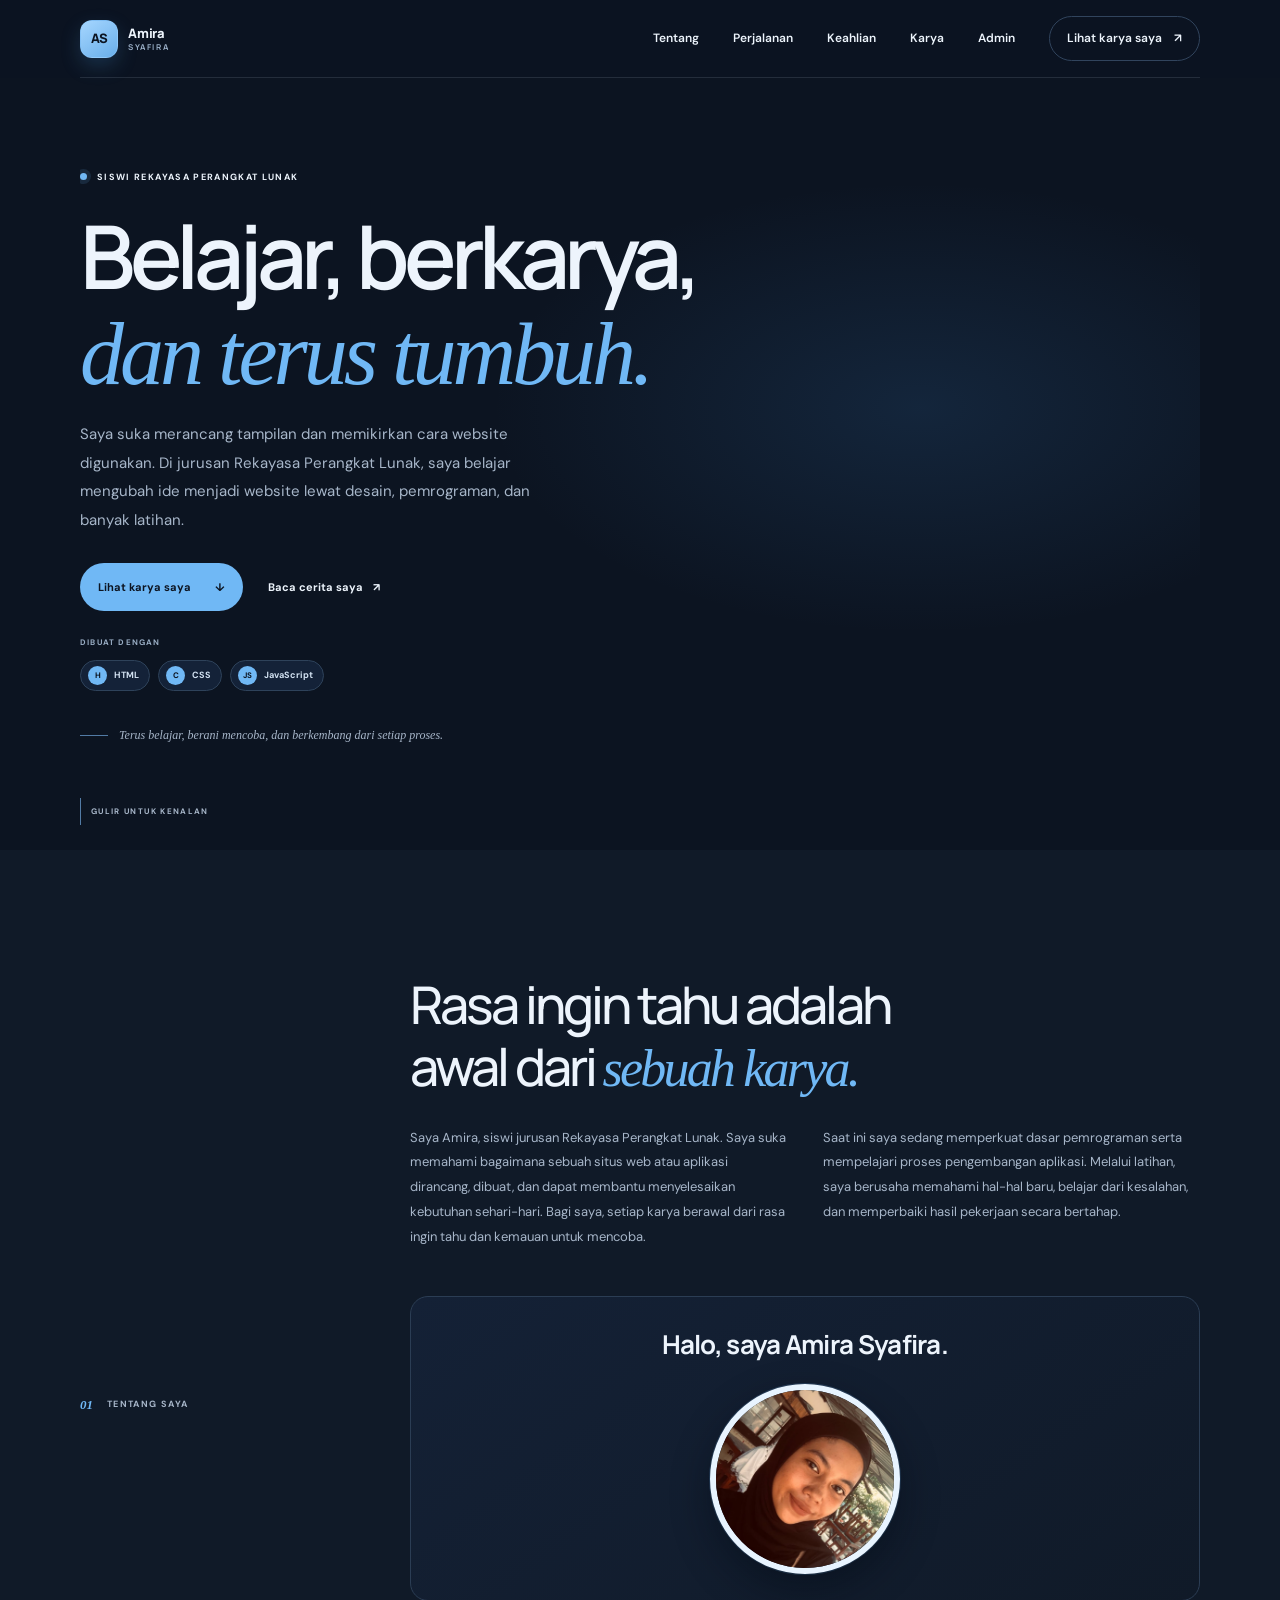
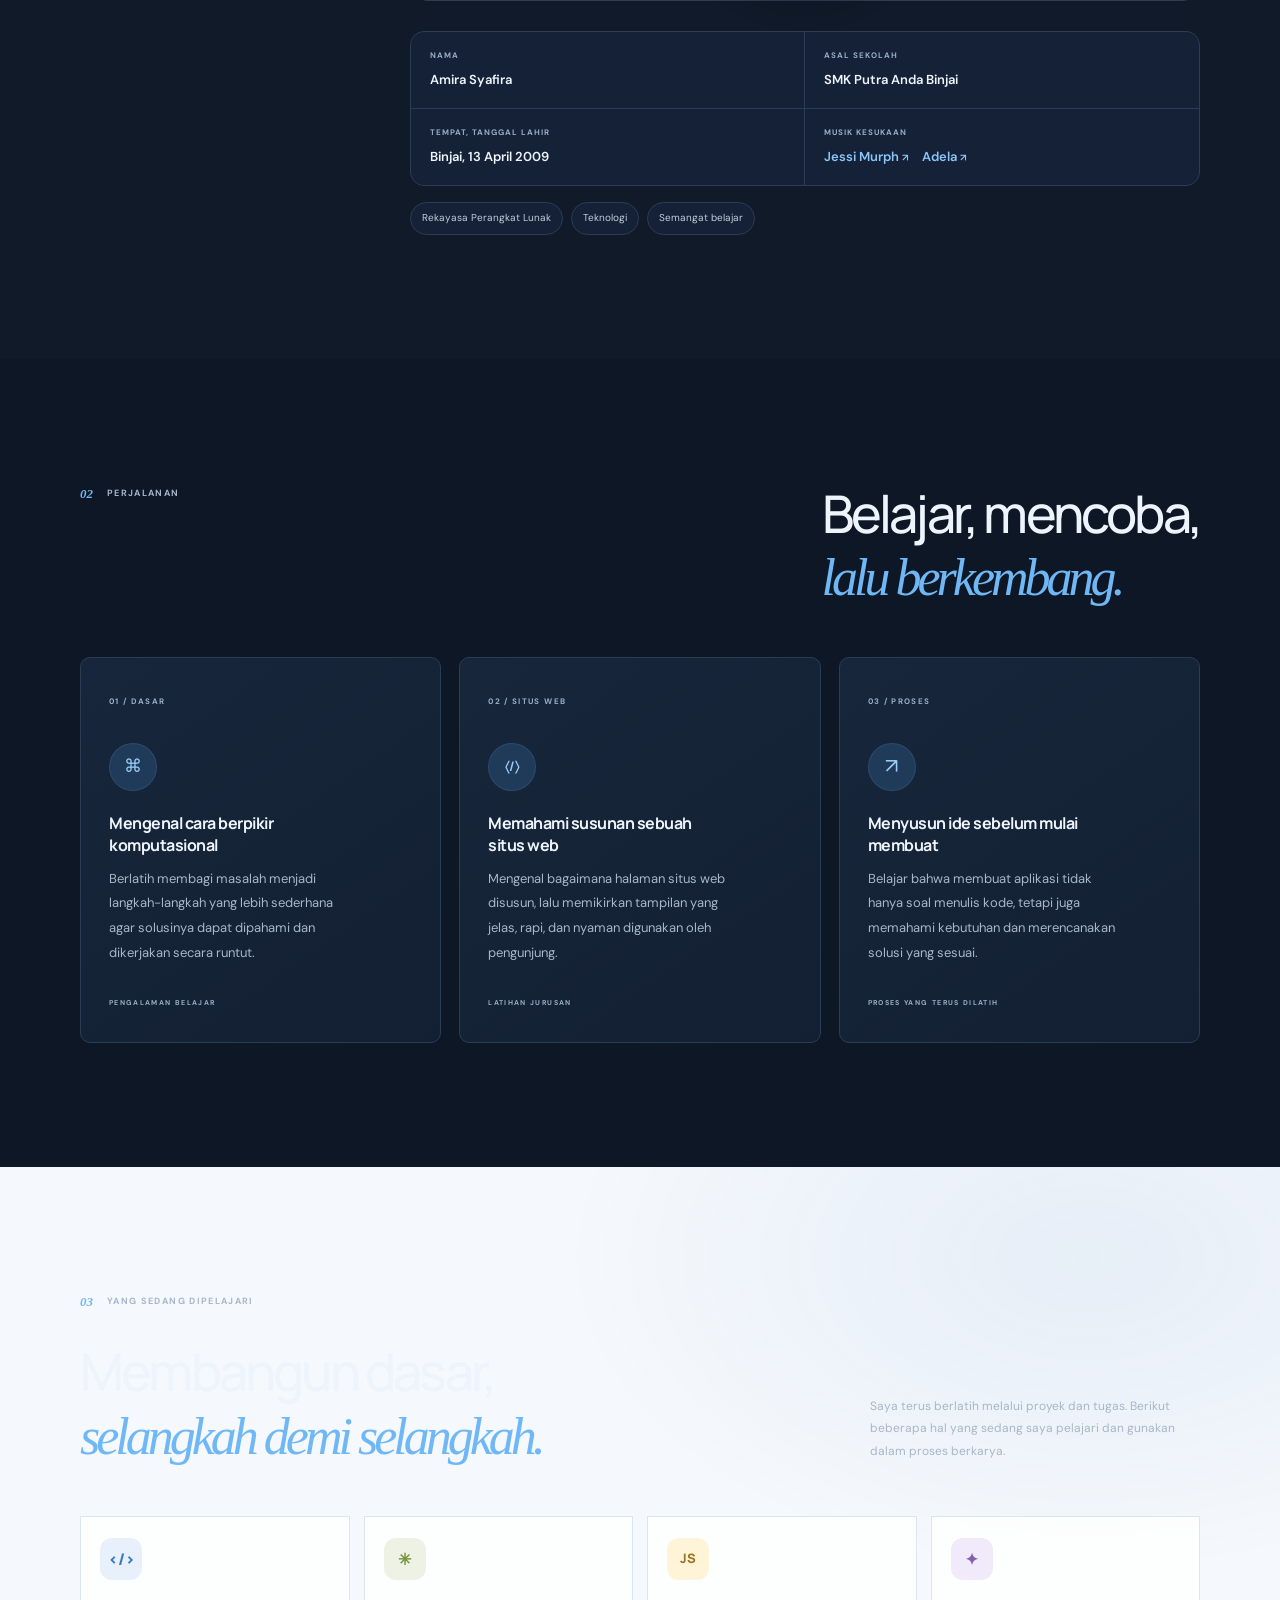
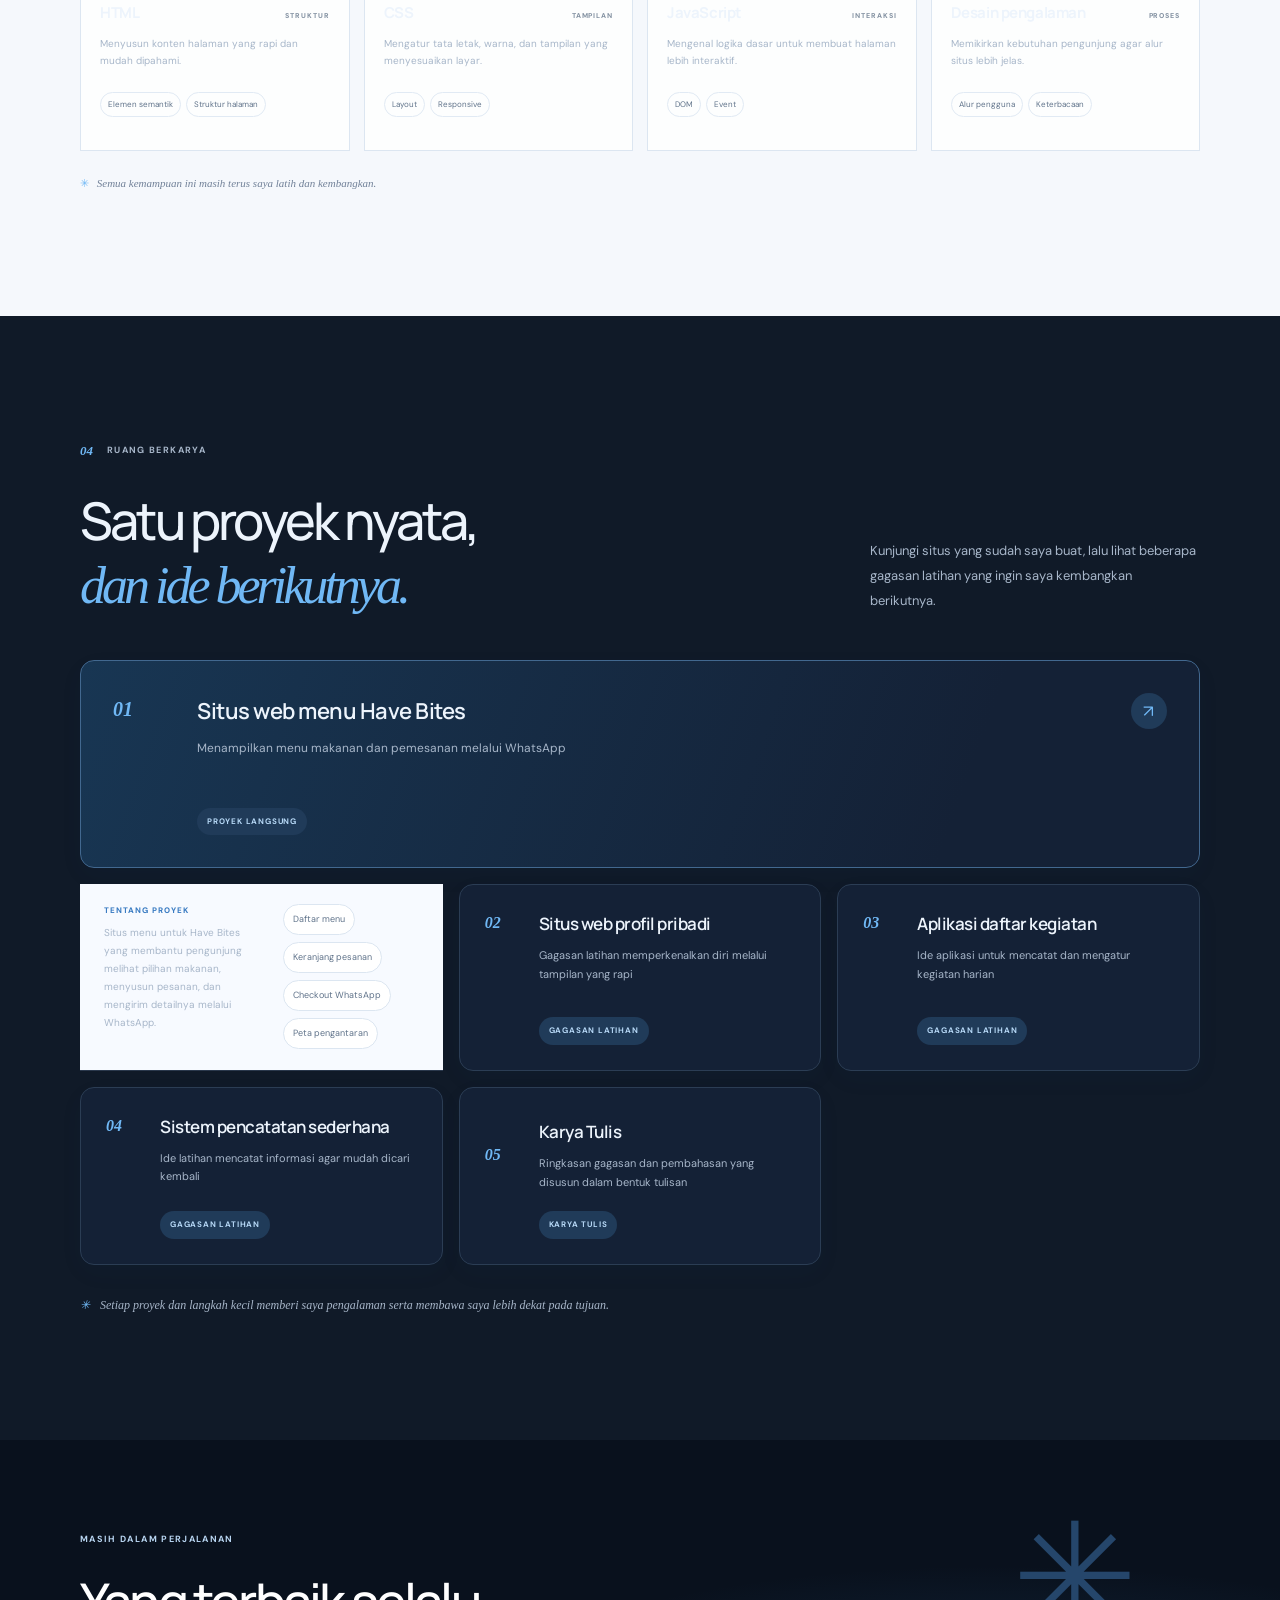
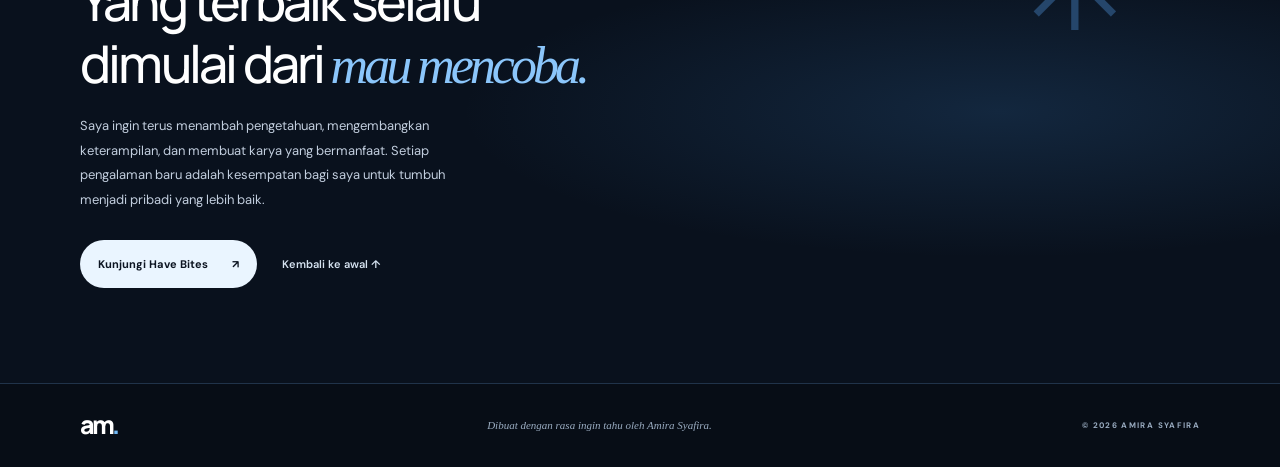
==== commit 9350c89f: "Add files via upload" ====
--- a/portopolio mirea/index.html
+++ b/portopolio mirea/index.html
@@ -53,7 +53,7 @@
       <section class="hero container" id="beranda">
         <div class="hero-copy">
           <p class="eyebrow"><span class="status-dot"></span> SISWI REKAYASA PERANGKAT LUNAK</p>
-          <h1>Desain &amp; kode,<br /><span>jadi website.</span></h1>
+          <h1>Belajar, berkarya,<br /><span>dan terus tumbuh.</span></h1>
           <p class="hero-description">
             Saya suka merancang tampilan dan memikirkan cara website digunakan.
             Di jurusan Rekayasa Perangkat Lunak, saya belajar mengubah ide
@@ -72,35 +72,6 @@
           <div class="hero-note">
             <span class="note-line"></span>
             <span>Terus belajar, berani mencoba, dan berkembang dari setiap proses.</span>
-          </div>
-        </div>
-        <div class="hero-art">
-          <div class="photo-orbit orbit-one"></div>
-          <div class="photo-orbit orbit-two"></div>
-          <img
-            class="hero-photo"
-            src="assets/portfolio-logo.jpeg"
-            alt="Logo pilihan untuk ilustrasi portofolio"
-            width="600"
-            height="600"
-            fetchpriority="high"
-            decoding="async"
-          />
-          <div class="art-sticker sticker-top">ide <span>✳</span> jadi karya</div>
-          <div class="art-sticker sticker-bottom"><span class="sparkle">✦</span> kreatif &amp; terus belajar</div>
-          <div class="claude-card" role="img" aria-label="Kartu visual orisinal bertema Claude AI">
-            <span class="claude-card-icon" aria-hidden="true">
-              <svg viewBox="0 0 40 40" fill="none">
-                <ellipse cx="20" cy="20" rx="14" ry="6" stroke="currentColor" stroke-width="1.5" />
-                <ellipse cx="20" cy="20" rx="14" ry="6" stroke="currentColor" stroke-width="1.5" transform="rotate(60 20 20)" />
-                <ellipse cx="20" cy="20" rx="14" ry="6" stroke="currentColor" stroke-width="1.5" transform="rotate(120 20 20)" />
-                <circle cx="20" cy="20" r="3" fill="currentColor" />
-              </svg>
-            </span>
-            <span class="claude-card-copy">
-              <strong>Claude AI</strong>
-              <small>Asisten AI</small>
-            </span>
           </div>
         </div>
         <a class="scroll-hint" href="#tentang"><span></span> GULIR UNTUK KENALAN</a>
--- a/portopolio mirea/style.css
+++ b/portopolio mirea/style.css
@@ -100,7 +100,7 @@
   display: grid;
   overflow: clip;
   min-height: 730px;
-  grid-template-columns: 1.05fr 0.95fr;
+  grid-template-columns: 1fr;
   align-items: center;
   padding-top: 85px;
 }
